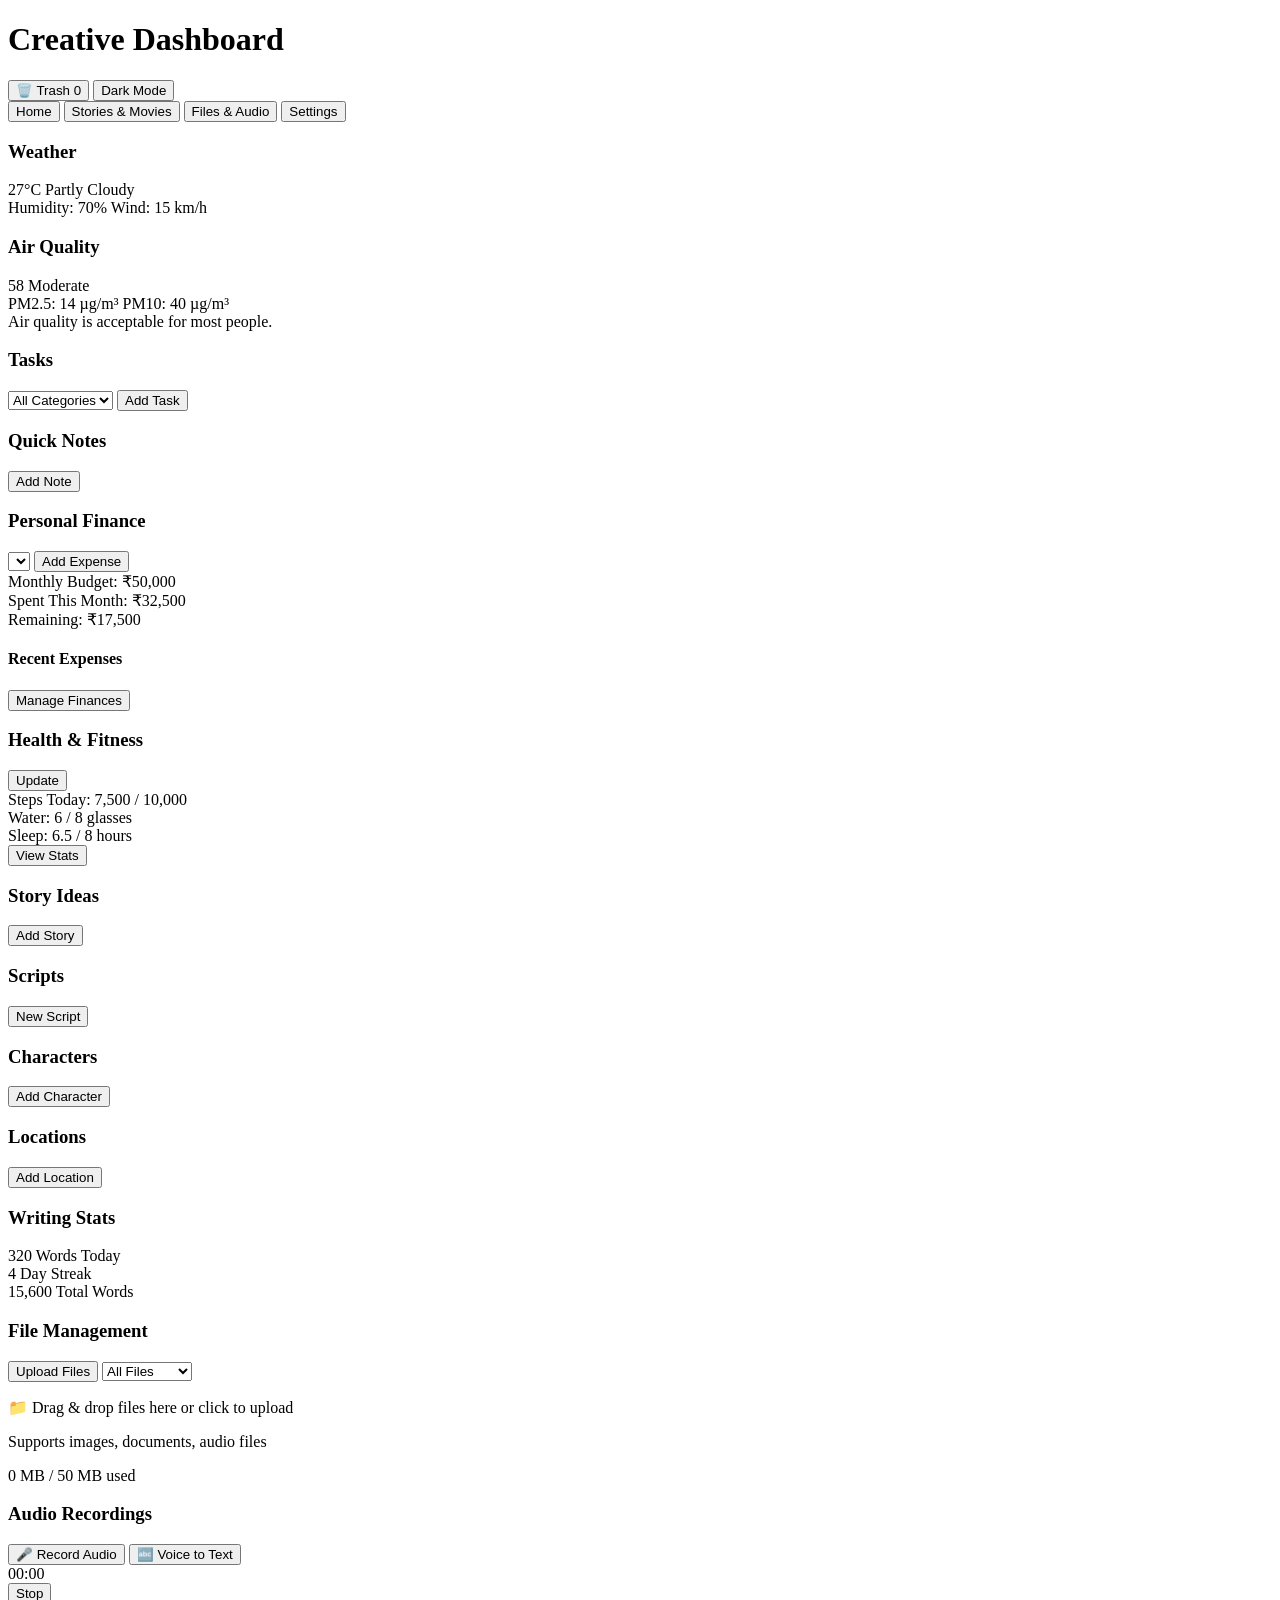
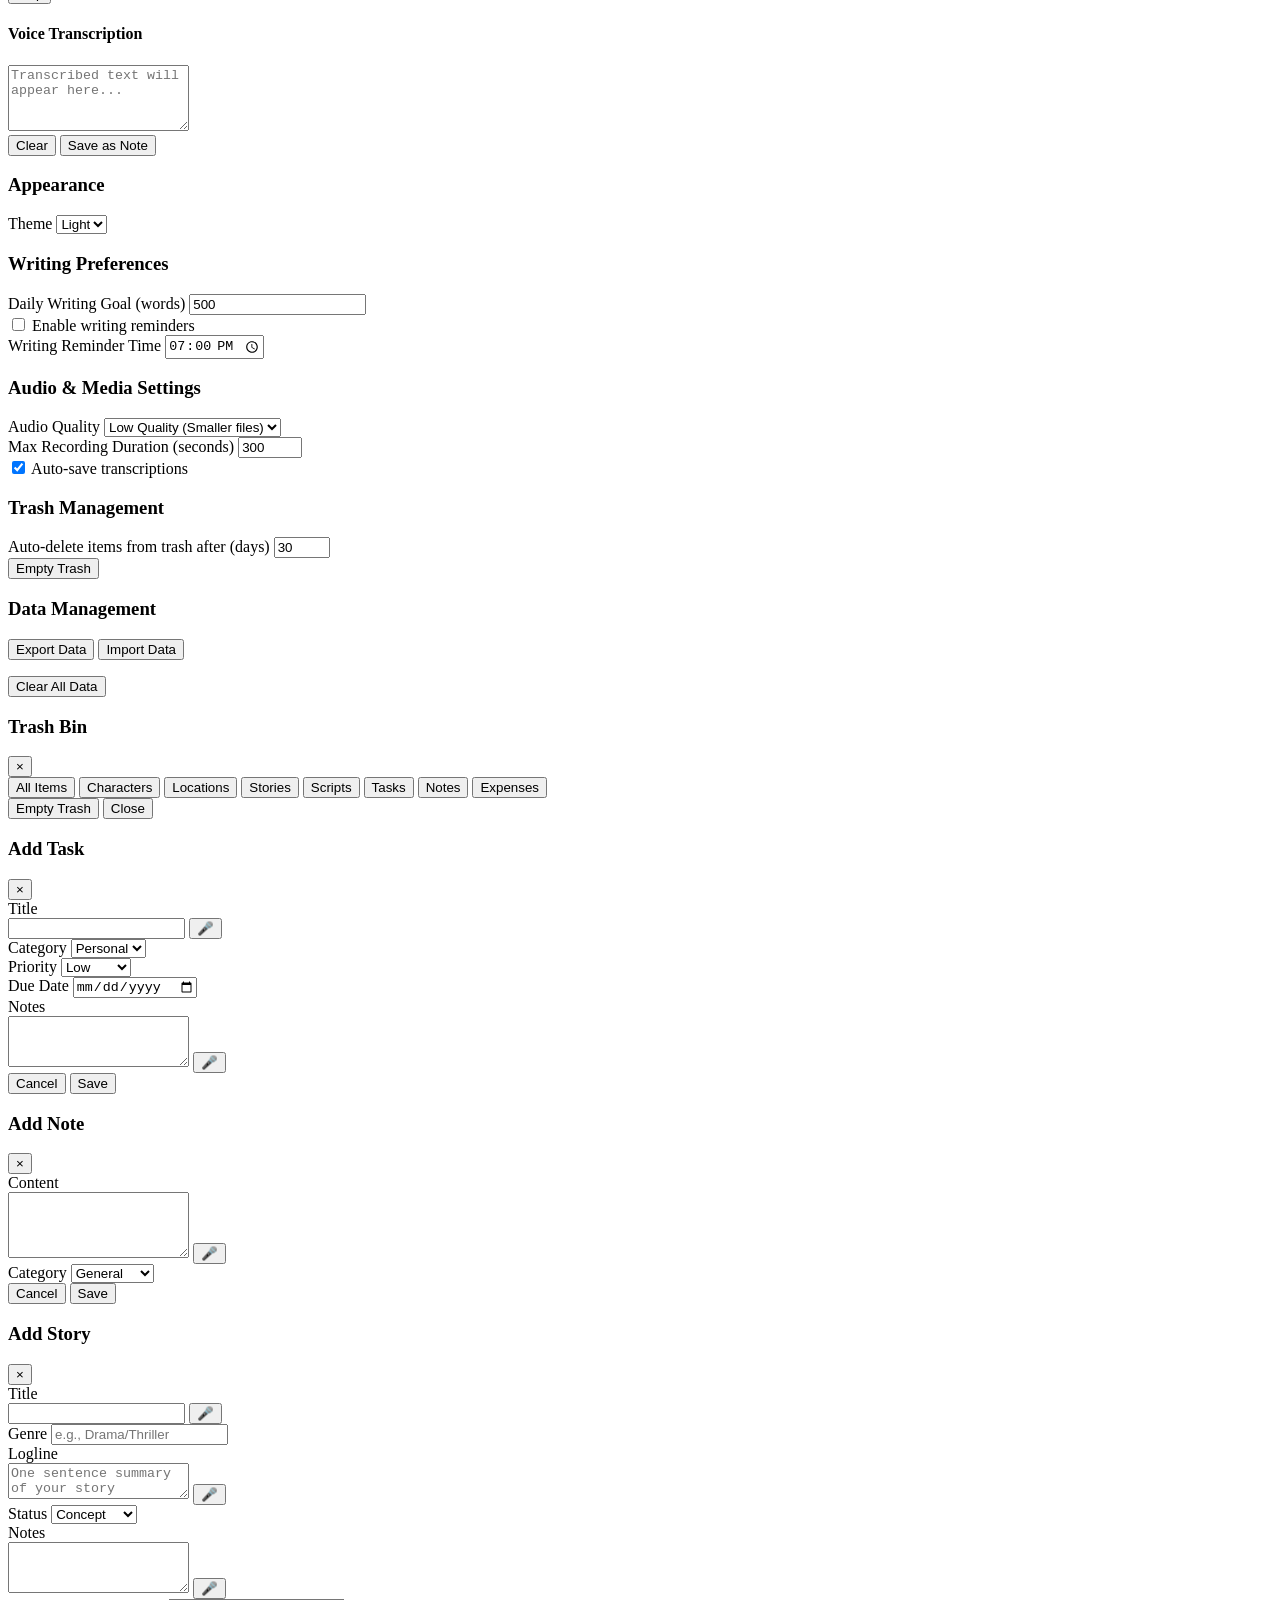
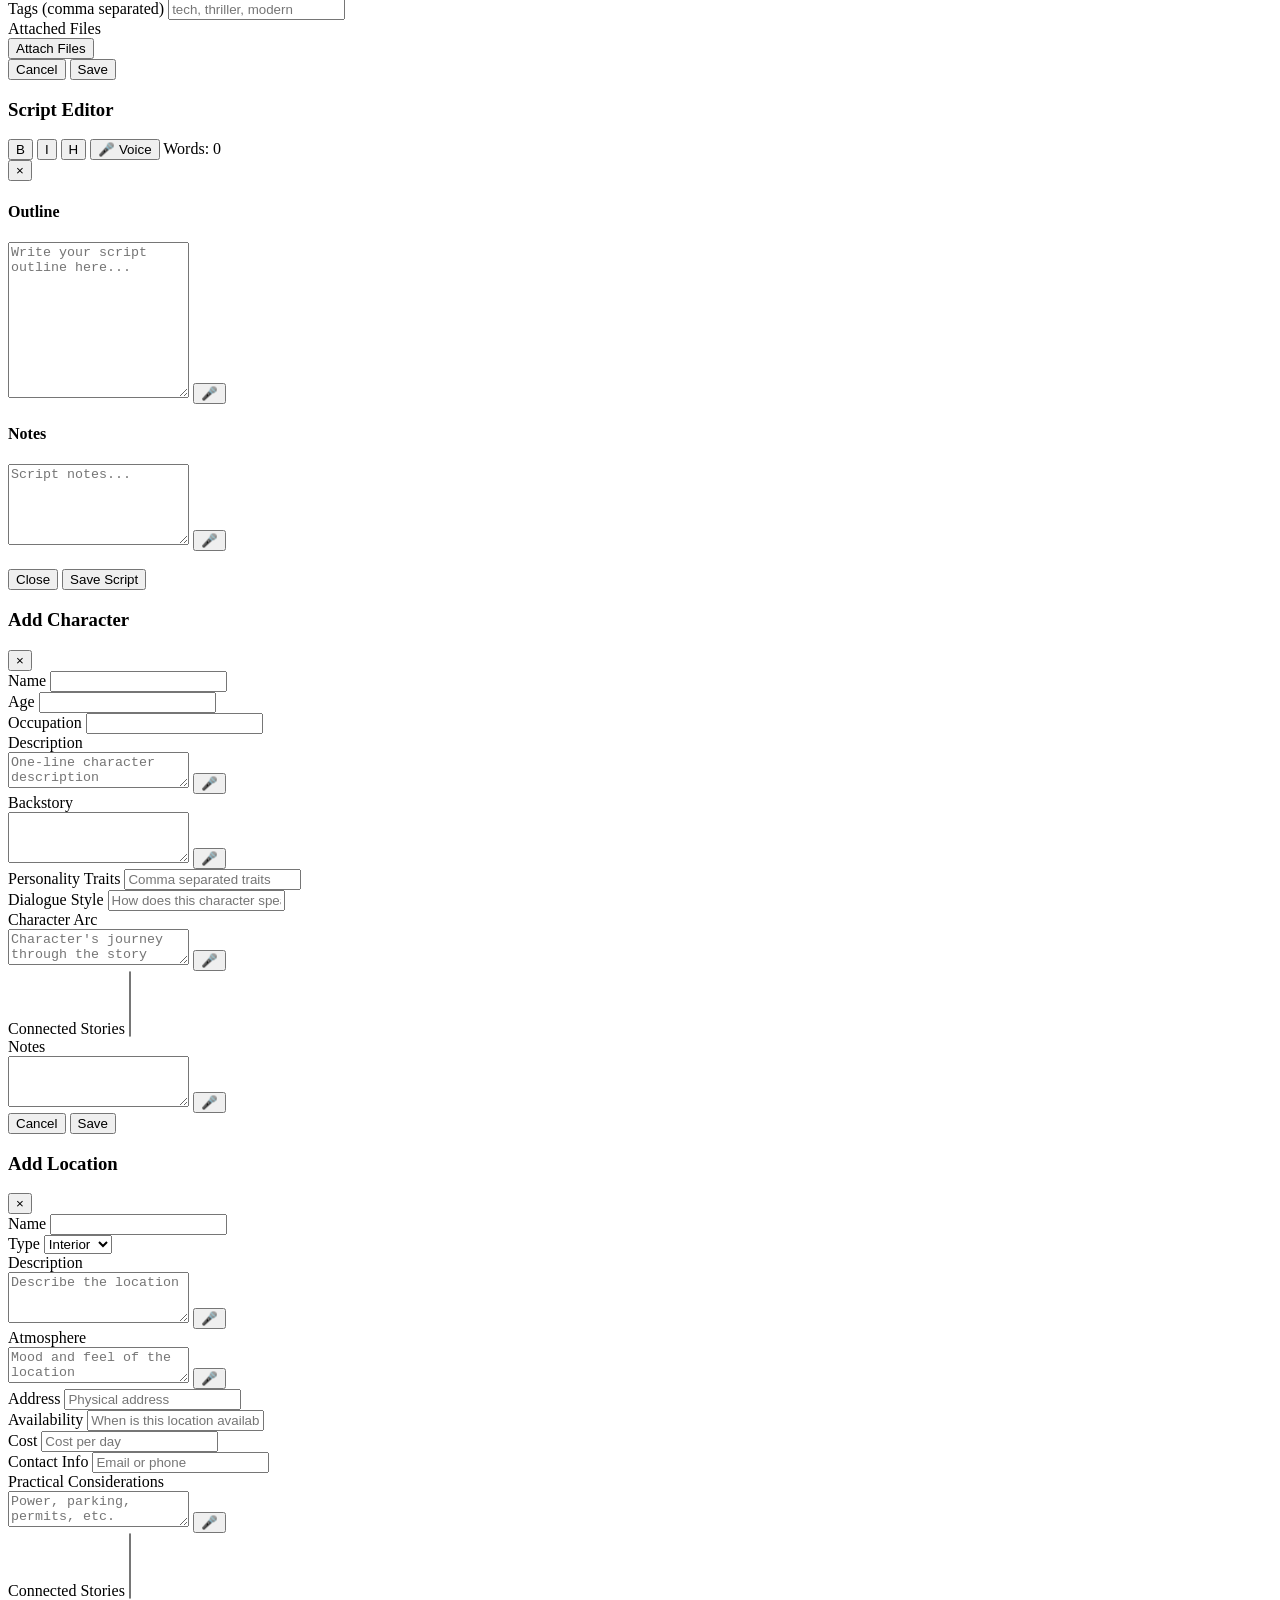
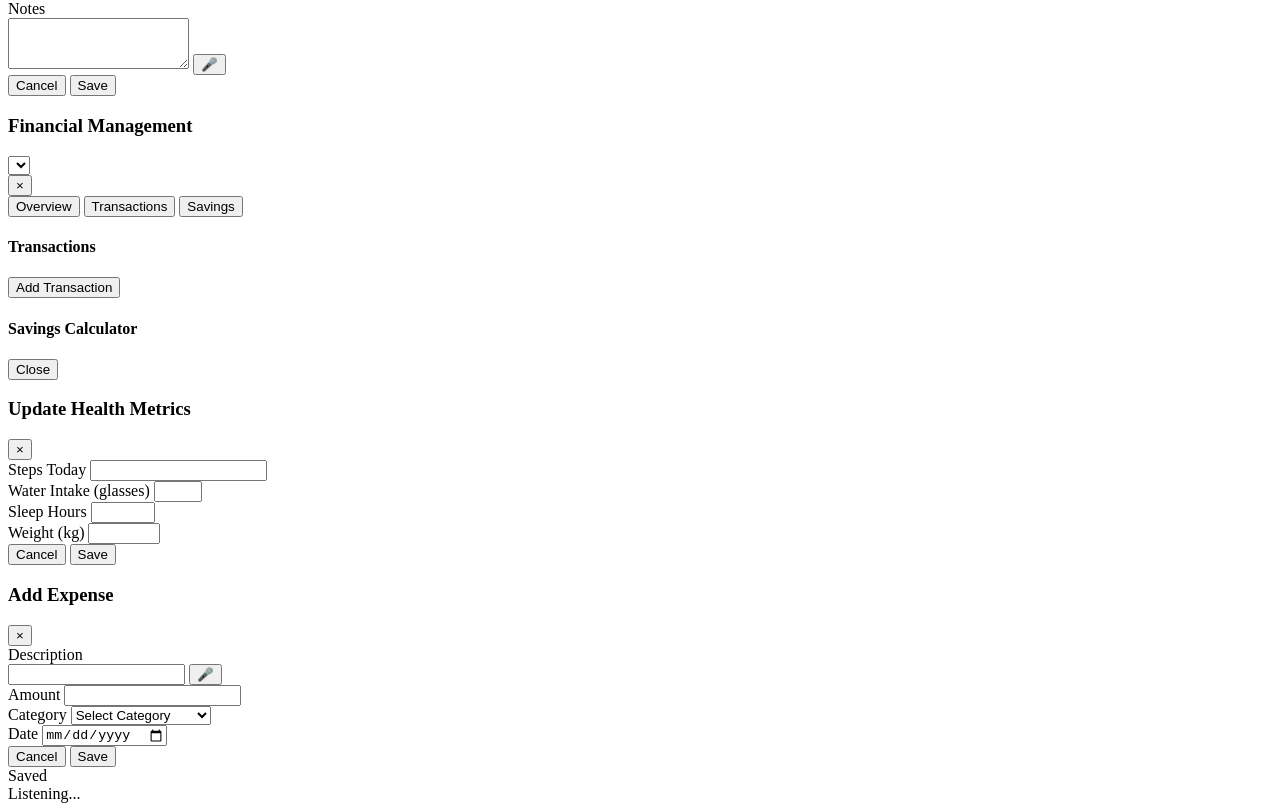
==== index_1.html @ 0636798d "Add files via upload" ====
<!DOCTYPE html>
<html lang="en">
<head>
    <meta charset="UTF-8">
    <meta name="viewport" content="width=device-width, initial-scale=1.0">
    <title>Advanced Creative Dashboard - Your Complete Creative Suite</title>
    <link rel="stylesheet" href="style.css">
</head>
<body>
    <!-- Main Application -->
    <div id="mainApp" class="main-app">
        <!-- Header -->
        <header class="app-header">
            <div class="header-content">
                <h1 class="app-title">Creative Dashboard</h1>
                <div class="header-actions">
                    <button id="trashBtn" class="btn btn--outline btn--sm header-btn">
                        🗑️ Trash <span id="trashCount" class="badge hidden">0</span>
                    </button>
                    <button id="themeToggle" class="btn btn--outline btn--sm">
                        <span id="themeToggleText">Dark Mode</span>
                    </button>
                </div>
            </div>
        </header>

        <!-- Navigation Tabs -->
        <nav class="nav-tabs">
            <button class="nav-tab active" data-tab="home">Home</button>
            <button class="nav-tab" data-tab="creative">Stories & Movies</button>
            <button class="nav-tab" data-tab="files">Files & Audio</button>
            <button class="nav-tab" data-tab="settings">Settings</button>
        </nav>

        <!-- Tab Content -->
        <main class="tab-content">
            <!-- HOME TAB -->
            <div id="homeTab" class="tab-pane active">
                <div class="dashboard-grid">
                    <!-- Weather Widget -->
                    <div class="widget weather-widget">
                        <h3>Weather</h3>
                        <div class="weather-info">
                            <div class="weather-main">
                                <span class="temperature">27°C</span>
                                <span class="condition">Partly Cloudy</span>
                            </div>
                            <div class="weather-details">
                                <span>Humidity: 70%</span>
                                <span>Wind: 15 km/h</span>
                            </div>
                        </div>
                    </div>

                    <!-- Air Quality Widget -->
                    <div class="widget air-quality-widget">
                        <h3>Air Quality</h3>
                        <div class="air-quality-info">
                            <div class="aqi-main">
                                <span class="aqi-value">58</span>
                                <span class="aqi-status moderate">Moderate</span>
                            </div>
                            <div class="air-quality-details">
                                <span>PM2.5: 14 µg/m³</span>
                                <span>PM10: 40 µg/m³</span>
                            </div>
                            <div class="air-quality-advice">Air quality is acceptable for most people.</div>
                        </div>
                    </div>

                    <!-- Enhanced Tasks Widget -->
                    <div class="widget tasks-widget">
                        <div class="widget-header">
                            <h3>Tasks</h3>
                            <div class="task-controls">
                                <select id="taskFilter" class="form-control task-filter">
                                    <option value="all">All Categories</option>
                                    <option value="Personal">Personal</option>
                                    <option value="Work">Work</option>
                                    <option value="Creative">Creative</option>
                                    <option value="Health">Health</option>
                                    <option value="Learning">Learning</option>
                                    <option value="Misc">Misc</option>
                                </select>
                                <button id="addTaskBtn" class="btn btn--primary btn--sm">Add Task</button>
                            </div>
                        </div>
                        <div id="tasksList" class="tasks-list"></div>
                    </div>

                    <!-- Quick Notes Widget -->
                    <div class="widget notes-widget">
                        <div class="widget-header">
                            <h3>Quick Notes</h3>
                            <button id="addNoteBtn" class="btn btn--primary btn--sm">Add Note</button>
                        </div>
                        <div id="notesList" class="notes-list"></div>
                    </div>

                    <!-- Enhanced Personal Finance Widget -->
                    <div class="widget finance-widget">
                        <div class="widget-header">
                            <h3>Personal Finance</h3>
                            <div class="finance-controls">
                                <select id="financeMonth" class="form-control finance-month-select">
                                    <!-- Populated dynamically -->
                                </select>
                                <button id="addExpenseBtn" class="btn btn--primary btn--sm">Add Expense</button>
                            </div>
                        </div>
                        <div class="finance-overview">
                            <div class="budget-summary">
                                <div class="budget-item">
                                    <span class="label">Monthly Budget:</span>
                                    <span class="value" id="monthlyBudget">₹50,000</span>
                                </div>
                                <div class="budget-item">
                                    <span class="label">Spent This Month:</span>
                                    <span class="value" id="spentThisMonth">₹32,500</span>
                                </div>
                                <div class="budget-item">
                                    <span class="label">Remaining:</span>
                                    <span class="value" id="remainingBudget">₹17,500</span>
                                </div>
                            </div>
                            <div class="recent-expenses">
                                <h4>Recent Expenses</h4>
                                <div id="recentExpensesList" class="recent-expenses-list"></div>
                            </div>
                            <button id="manageFinanceBtn" class="btn btn--secondary">Manage Finances</button>
                        </div>
                    </div>

                    <!-- Health & Fitness Widget -->
                    <div class="widget health-widget">
                        <div class="widget-header">
                            <h3>Health & Fitness</h3>
                            <button id="updateHealthBtn" class="btn btn--primary btn--sm">Update</button>
                        </div>
                        <div class="health-overview">
                            <div class="health-metric">
                                <span class="metric-label">Steps Today:</span>
                                <span class="metric-value" id="dailySteps">7,500</span>
                                <span class="metric-goal">/ 10,000</span>
                            </div>
                            <div class="health-metric">
                                <span class="metric-label">Water:</span>
                                <span class="metric-value" id="waterIntake">6</span>
                                <span class="metric-goal">/ 8 glasses</span>
                            </div>
                            <div class="health-metric">
                                <span class="metric-label">Sleep:</span>
                                <span class="metric-value" id="sleepHours">6.5</span>
                                <span class="metric-goal">/ 8 hours</span>
                            </div>
                            <button id="healthStatsBtn" class="btn btn--secondary">View Stats</button>
                        </div>
                    </div>
                </div>
            </div>

            <!-- CREATIVE TAB -->
            <div id="creativeTab" class="tab-pane">
                <div class="creative-dashboard">
                    <!-- Story Ideas Section -->
                    <div class="creative-section">
                        <div class="section-header">
                            <h3>Story Ideas</h3>
                            <button id="addStoryBtn" class="btn btn--primary">Add Story</button>
                        </div>
                        <div id="storiesList" class="stories-grid"></div>
                    </div>

                    <!-- Scripts Section -->
                    <div class="creative-section">
                        <div class="section-header">
                            <h3>Scripts</h3>
                            <button id="addScriptBtn" class="btn btn--primary">New Script</button>
                        </div>
                        <div id="scriptsList" class="scripts-list"></div>
                    </div>

                    <!-- Characters Section -->
                    <div class="creative-section">
                        <div class="section-header">
                            <h3>Characters</h3>
                            <button id="addCharacterBtn" class="btn btn--primary">Add Character</button>
                        </div>
                        <div id="charactersList" class="characters-grid"></div>
                    </div>

                    <!-- Locations Section -->
                    <div class="creative-section">
                        <div class="section-header">
                            <h3>Locations</h3>
                            <button id="addLocationBtn" class="btn btn--primary">Add Location</button>
                        </div>
                        <div id="locationsList" class="locations-grid"></div>
                    </div>

                    <!-- Writing Stats -->
                    <div class="creative-section">
                        <h3>Writing Stats</h3>
                        <div class="writing-stats">
                            <div class="stat-item">
                                <span class="stat-value" id="wordsToday">320</span>
                                <span class="stat-label">Words Today</span>
                            </div>
                            <div class="stat-item">
                                <span class="stat-value" id="currentStreak">4</span>
                                <span class="stat-label">Day Streak</span>
                            </div>
                            <div class="stat-item">
                                <span class="stat-value" id="totalWords">15,600</span>
                                <span class="stat-label">Total Words</span>
                            </div>
                        </div>
                    </div>
                </div>
            </div>

            <!-- FILES & AUDIO TAB -->
            <div id="filesTab" class="tab-pane">
                <div class="files-dashboard">
                    <!-- File Upload Section -->
                    <div class="files-section">
                        <div class="section-header">
                            <h3>File Management</h3>
                            <div class="file-actions">
                                <button id="uploadFileBtn" class="btn btn--primary">Upload Files</button>
                                <select id="fileFilter" class="form-control">
                                    <option value="all">All Files</option>
                                    <option value="images">Images</option>
                                    <option value="documents">Documents</option>
                                    <option value="audio">Audio</option>
                                    <option value="other">Other</option>
                                </select>
                            </div>
                        </div>
                        <div id="fileUploadArea" class="file-upload-area">
                            <input type="file" id="fileInput" multiple hidden>
                            <div class="upload-placeholder">
                                <p>📁 Drag & drop files here or click to upload</p>
                                <p class="upload-info">Supports images, documents, audio files</p>
                            </div>
                        </div>
                        <div class="storage-info">
                            <div class="storage-bar">
                                <div id="storageProgress" class="storage-used" style="width: 0%"></div>
                            </div>
                            <span id="storageText">0 MB / 50 MB used</span>
                        </div>
                        <div id="filesList" class="files-grid"></div>
                    </div>

                    <!-- Audio Recording Section -->
                    <div class="files-section">
                        <div class="section-header">
                            <h3>Audio Recordings</h3>
                            <div class="audio-controls">
                                <button id="recordAudioBtn" class="btn btn--primary recording-btn">
                                    🎤 Record Audio
                                </button>
                                <button id="voiceToTextBtn" class="btn btn--secondary">
                                    🔤 Voice to Text
                                </button>
                            </div>
                        </div>
                        <div id="recordingInterface" class="recording-interface hidden">
                            <div class="recording-status">
                                <div class="recording-indicator"></div>
                                <span id="recordingTime">00:00</span>
                                <div class="recording-controls">
                                    <button id="stopRecording" class="btn btn--outline">Stop</button>
                                </div>
                            </div>
                        </div>
                        <div id="transcriptionArea" class="transcription-area hidden">
                            <h4>Voice Transcription</h4>
                            <textarea id="transcriptionText" class="form-control" rows="4" placeholder="Transcribed text will appear here..."></textarea>
                            <div class="transcription-actions">
                                <button id="clearTranscription" class="btn btn--outline">Clear</button>
                                <button id="saveTranscription" class="btn btn--primary">Save as Note</button>
                            </div>
                        </div>
                        <div id="recordingsList" class="recordings-list"></div>
                    </div>
                </div>
            </div>

            <!-- SETTINGS TAB -->
            <div id="settingsTab" class="tab-pane">
                <div class="settings-container">
                    <div class="settings-section">
                        <h3>Appearance</h3>
                        <div class="setting-item">
                            <label class="form-label">Theme</label>
                            <select id="themeSelect" class="form-control">
                                <option value="light">Light</option>
                                <option value="dark">Dark</option>
                            </select>
                        </div>
                    </div>

                    <div class="settings-section">
                        <h3>Writing Preferences</h3>
                        <div class="setting-item">
                            <label class="form-label">Daily Writing Goal (words)</label>
                            <input type="number" id="writingGoal" class="form-control" value="500">
                        </div>
                        <div class="setting-item">
                            <label class="checkbox-label">
                                <input type="checkbox" id="writingReminders"> Enable writing reminders
                            </label>
                        </div>
                        <div class="setting-item">
                            <label class="form-label">Writing Reminder Time</label>
                            <input type="time" id="reminderTime" class="form-control" value="19:00">
                        </div>
                    </div>

                    <div class="settings-section">
                        <h3>Audio & Media Settings</h3>
                        <div class="setting-item">
                            <label class="form-label">Audio Quality</label>
                            <select id="audioQuality" class="form-control">
                                <option value="low">Low Quality (Smaller files)</option>
                                <option value="medium">Medium Quality</option>
                                <option value="high">High Quality (Larger files)</option>
                            </select>
                        </div>
                        <div class="setting-item">
                            <label class="form-label">Max Recording Duration (seconds)</label>
                            <input type="number" id="maxRecordingDuration" class="form-control" value="300" min="30" max="1800">
                        </div>
                        <div class="setting-item">
                            <label class="checkbox-label">
                                <input type="checkbox" id="autoSaveTranscriptions" checked> Auto-save transcriptions
                            </label>
                        </div>
                    </div>

                    <div class="settings-section">
                        <h3>Trash Management</h3>
                        <div class="setting-item">
                            <label class="form-label">Auto-delete items from trash after (days)</label>
                            <input type="number" id="trashRetentionDays" class="form-control" value="30" min="1" max="365">
                        </div>
                        <div class="setting-actions">
                            <button id="emptyTrashBtn" class="btn btn--outline" style="color: var(--color-error);">Empty Trash</button>
                        </div>
                    </div>

                    <div class="settings-section">
                        <h3>Data Management</h3>
                        <div class="setting-actions">
                            <button id="exportDataBtn" class="btn btn--secondary">Export Data</button>
                            <button id="importDataBtn" class="btn btn--secondary">Import Data</button>
                            <input type="file" id="importFile" accept=".json" style="display: none;">
                        </div>
                        <div class="setting-item" style="margin-top: 16px;">
                            <button id="clearDataBtn" class="btn btn--outline" style="color: var(--color-error);">Clear All Data</button>
                        </div>
                    </div>
                </div>
            </div>
        </main>
    </div>

    <!-- Modals -->
    <!-- Trash Modal -->
    <div id="trashModal" class="modal hidden">
        <div class="modal-overlay"></div>
        <div class="modal-content large-modal">
            <div class="modal-header">
                <h3>Trash Bin</h3>
                <button class="modal-close">&times;</button>
            </div>
            <div class="modal-body">
                <div class="trash-tabs">
                    <button class="trash-tab active" data-type="all">All Items</button>
                    <button class="trash-tab" data-type="characters">Characters</button>
                    <button class="trash-tab" data-type="locations">Locations</button>
                    <button class="trash-tab" data-type="stories">Stories</button>
                    <button class="trash-tab" data-type="scripts">Scripts</button>
                    <button class="trash-tab" data-type="tasks">Tasks</button>
                    <button class="trash-tab" data-type="notes">Notes</button>
                    <button class="trash-tab" data-type="expenses">Expenses</button>
                </div>
                <div id="trashItems" class="trash-items"></div>
            </div>
            <div class="modal-footer">
                <button id="emptyTrashConfirm" class="btn btn--outline" style="color: var(--color-error);">Empty Trash</button>
                <button class="btn btn--outline" onclick="window.app.closeModal('trashModal')">Close</button>
            </div>
        </div>
    </div>

    <!-- Enhanced Task Modal -->
    <div id="taskModal" class="modal hidden">
        <div class="modal-overlay"></div>
        <div class="modal-content">
            <div class="modal-header">
                <h3 id="taskModalTitle">Add Task</h3>
                <button class="modal-close">&times;</button>
            </div>
            <form id="taskForm" class="modal-body">
                <div class="form-group">
                    <label class="form-label">Title</label>
                    <div class="input-with-audio">
                        <input type="text" id="taskTitle" class="form-control" required>
                        <button type="button" class="btn btn--outline btn--sm audio-btn" onclick="window.app.startVoiceInput('taskTitle')">🎤</button>
                    </div>
                </div>
                <div class="form-group">
                    <label class="form-label">Category</label>
                    <select id="taskCategory" class="form-control">
                        <option value="Personal">Personal</option>
                        <option value="Work">Work</option>
                        <option value="Health">Health</option>
                        <option value="Creative">Creative</option>
                        <option value="Learning">Learning</option>
                        <option value="Misc">Misc</option>
                    </select>
                </div>
                <div class="form-group">
                    <label class="form-label">Priority</label>
                    <select id="taskPriority" class="form-control">
                        <option value="Low">Low</option>
                        <option value="Medium">Medium</option>
                        <option value="High">High</option>
                    </select>
                </div>
                <div class="form-group">
                    <label class="form-label">Due Date</label>
                    <input type="date" id="taskDue" class="form-control">
                </div>
                <div class="form-group">
                    <label class="form-label">Notes</label>
                    <div class="input-with-audio">
                        <textarea id="taskNotes" class="form-control" rows="3"></textarea>
                        <button type="button" class="btn btn--outline btn--sm audio-btn" onclick="window.app.startVoiceInput('taskNotes')">🎤</button>
                    </div>
                </div>
            </form>
            <div class="modal-footer">
                <button type="button" class="btn btn--outline" id="cancelTask">Cancel</button>
                <button type="submit" form="taskForm" class="btn btn--primary" id="saveTask">Save</button>
            </div>
        </div>
    </div>

    <!-- Enhanced Note Modal -->
    <div id="noteModal" class="modal hidden">
        <div class="modal-overlay"></div>
        <div class="modal-content">
            <div class="modal-header">
                <h3 id="noteModalTitle">Add Note</h3>
                <button class="modal-close">&times;</button>
            </div>
            <form id="noteForm" class="modal-body">
                <div class="form-group">
                    <label class="form-label">Content</label>
                    <div class="input-with-audio">
                        <textarea id="noteContent" class="form-control" rows="4" required></textarea>
                        <button type="button" class="btn btn--outline btn--sm audio-btn" onclick="window.app.startVoiceInput('noteContent')">🎤</button>
                    </div>
                </div>
                <div class="form-group">
                    <label class="form-label">Category</label>
                    <select id="noteCategory" class="form-control">
                        <option value="general">General</option>
                        <option value="story_idea">Story Idea</option>
                        <option value="character">Character</option>
                        <option value="location">Location</option>
                    </select>
                </div>
            </form>
            <div class="modal-footer">
                <button type="button" class="btn btn--outline" id="cancelNote">Cancel</button>
                <button type="submit" form="noteForm" class="btn btn--primary" id="saveNote">Save</button>
            </div>
        </div>
    </div>

    <!-- Enhanced Story Modal -->
    <div id="storyModal" class="modal hidden">
        <div class="modal-overlay"></div>
        <div class="modal-content large-modal">
            <div class="modal-header">
                <h3 id="storyModalTitle">Add Story</h3>
                <button class="modal-close">&times;</button>
            </div>
            <form id="storyForm" class="modal-body">
                <div class="form-group">
                    <label class="form-label">Title</label>
                    <div class="input-with-audio">
                        <input type="text" id="storyTitle" class="form-control" required>
                        <button type="button" class="btn btn--outline btn--sm audio-btn" onclick="window.app.startVoiceInput('storyTitle')">🎤</button>
                    </div>
                </div>
                <div class="form-group">
                    <label class="form-label">Genre</label>
                    <input type="text" id="storyGenre" class="form-control" placeholder="e.g., Drama/Thriller">
                </div>
                <div class="form-group">
                    <label class="form-label">Logline</label>
                    <div class="input-with-audio">
                        <textarea id="storyLogline" class="form-control" rows="2" placeholder="One sentence summary of your story"></textarea>
                        <button type="button" class="btn btn--outline btn--sm audio-btn" onclick="window.app.startVoiceInput('storyLogline')">🎤</button>
                    </div>
                </div>
                <div class="form-group">
                    <label class="form-label">Status</label>
                    <select id="storyStatus" class="form-control">
                        <option value="Concept">Concept</option>
                        <option value="Treatment">Treatment</option>
                        <option value="Outline">Outline</option>
                        <option value="Script">Script</option>
                        <option value="Production">Production</option>
                    </select>
                </div>
                <div class="form-group">
                    <label class="form-label">Notes</label>
                    <div class="input-with-audio">
                        <textarea id="storyNotes" class="form-control" rows="3"></textarea>
                        <button type="button" class="btn btn--outline btn--sm audio-btn" onclick="window.app.startVoiceInput('storyNotes')">🎤</button>
                    </div>
                </div>
                <div class="form-group">
                    <label class="form-label">Tags (comma separated)</label>
                    <input type="text" id="storyTags" class="form-control" placeholder="tech, thriller, modern">
                </div>
                <div class="form-group">
                    <label class="form-label">Attached Files</label>
                    <div id="storyFiles" class="attached-files"></div>
                    <button type="button" class="btn btn--outline btn--sm" onclick="window.app.attachFilesToStory()">Attach Files</button>
                </div>
            </form>
            <div class="modal-footer">
                <button type="button" class="btn btn--outline" id="cancelStory">Cancel</button>
                <button type="submit" form="storyForm" class="btn btn--primary" id="saveStory">Save</button>
            </div>
        </div>
    </div>

    <!-- Enhanced Script Editor Modal -->
    <div id="scriptModal" class="modal hidden">
        <div class="modal-overlay"></div>
        <div class="modal-content fullscreen-modal">
            <div class="modal-header">
                <h3 id="scriptModalTitle">Script Editor</h3>
                <div class="script-toolbar">
                    <button type="button" id="boldBtn" class="toolbar-btn">B</button>
                    <button type="button" id="italicBtn" class="toolbar-btn">I</button>
                    <button type="button" id="headerBtn" class="toolbar-btn">H</button>
                    <button type="button" id="scriptVoiceBtn" class="toolbar-btn">🎤 Voice</button>
                    <span class="word-count">Words: <span id="wordCount">0</span></span>
                </div>
                <button class="modal-close">&times;</button>
            </div>
            <div class="modal-body script-editor-body">
                <div class="script-sidebar">
                    <h4>Outline</h4>
                    <div class="input-with-audio">
                        <textarea id="scriptOutline" class="form-control" rows="10" placeholder="Write your script outline here..."></textarea>
                        <button type="button" class="btn btn--outline btn--sm audio-btn" onclick="window.app.startVoiceInput('scriptOutline')">🎤</button>
                    </div>
                    <h4>Notes</h4>
                    <div class="input-with-audio">
                        <textarea id="scriptNotes" class="form-control" rows="5" placeholder="Script notes..."></textarea>
                        <button type="button" class="btn btn--outline btn--sm audio-btn" onclick="window.app.startVoiceInput('scriptNotes')">🎤</button>
                    </div>
                </div>
                <div class="script-main">
                    <div id="scriptEditor" class="script-content" contenteditable="true" placeholder="Start writing your script here...

FADE IN:

EXT. LOCATION - DAY

Your story begins here..."></div>
                </div>
            </div>
            <div class="modal-footer">
                <button type="button" class="btn btn--outline" id="closeScript">Close</button>
                <button type="button" class="btn btn--primary" id="saveScript">Save Script</button>
            </div>
        </div>
    </div>

    <!-- Enhanced Character Modal -->
    <div id="characterModal" class="modal hidden">
        <div class="modal-overlay"></div>
        <div class="modal-content large-modal">
            <div class="modal-header">
                <h3 id="characterModalTitle">Add Character</h3>
                <button class="modal-close">&times;</button>
            </div>
            <form id="characterForm" class="modal-body">
                <div class="form-group">
                    <label class="form-label">Name</label>
                    <input type="text" id="characterName" class="form-control" required>
                </div>
                <div class="form-group">
                    <label class="form-label">Age</label>
                    <input type="number" id="characterAge" class="form-control">
                </div>
                <div class="form-group">
                    <label class="form-label">Occupation</label>
                    <input type="text" id="characterOccupation" class="form-control">
                </div>
                <div class="form-group">
                    <label class="form-label">Description</label>
                    <div class="input-with-audio">
                        <textarea id="characterDescription" class="form-control" rows="2" placeholder="One-line character description"></textarea>
                        <button type="button" class="btn btn--outline btn--sm audio-btn" onclick="window.app.startVoiceInput('characterDescription')">🎤</button>
                    </div>
                </div>
                <div class="form-group">
                    <label class="form-label">Backstory</label>
                    <div class="input-with-audio">
                        <textarea id="characterBackstory" class="form-control" rows="3"></textarea>
                        <button type="button" class="btn btn--outline btn--sm audio-btn" onclick="window.app.startVoiceInput('characterBackstory')">🎤</button>
                    </div>
                </div>
                <div class="form-group">
                    <label class="form-label">Personality Traits</label>
                    <input type="text" id="characterTraits" class="form-control" placeholder="Comma separated traits">
                </div>
                <div class="form-group">
                    <label class="form-label">Dialogue Style</label>
                    <input type="text" id="characterDialogue" class="form-control" placeholder="How does this character speak?">
                </div>
                <div class="form-group">
                    <label class="form-label">Character Arc</label>
                    <div class="input-with-audio">
                        <textarea id="characterArc" class="form-control" rows="2" placeholder="Character's journey through the story"></textarea>
                        <button type="button" class="btn btn--outline btn--sm audio-btn" onclick="window.app.startVoiceInput('characterArc')">🎤</button>
                    </div>
                </div>
                <div class="form-group">
                    <label class="form-label">Connected Stories</label>
                    <select id="characterStories" class="form-control" multiple>
                        <!-- Populated dynamically -->
                    </select>
                </div>
                <div class="form-group">
                    <label class="form-label">Notes</label>
                    <div class="input-with-audio">
                        <textarea id="characterNotes" class="form-control" rows="3"></textarea>
                        <button type="button" class="btn btn--outline btn--sm audio-btn" onclick="window.app.startVoiceInput('characterNotes')">🎤</button>
                    </div>
                </div>
            </form>
            <div class="modal-footer">
                <button type="button" class="btn btn--outline" id="cancelCharacter">Cancel</button>
                <button type="submit" form="characterForm" class="btn btn--primary" id="saveCharacter">Save</button>
            </div>
        </div>
    </div>

    <!-- Enhanced Location Modal -->
    <div id="locationModal" class="modal hidden">
        <div class="modal-overlay"></div>
        <div class="modal-content large-modal">
            <div class="modal-header">
                <h3 id="locationModalTitle">Add Location</h3>
                <button class="modal-close">&times;</button>
            </div>
            <form id="locationForm" class="modal-body">
                <div class="form-group">
                    <label class="form-label">Name</label>
                    <input type="text" id="locationName" class="form-control" required>
                </div>
                <div class="form-group">
                    <label class="form-label">Type</label>
                    <select id="locationType" class="form-control">
                        <option value="Interior">Interior</option>
                        <option value="Exterior">Exterior</option>
                        <option value="Both">Both</option>
                    </select>
                </div>
                <div class="form-group">
                    <label class="form-label">Description</label>
                    <div class="input-with-audio">
                        <textarea id="locationDescription" class="form-control" rows="3" placeholder="Describe the location"></textarea>
                        <button type="button" class="btn btn--outline btn--sm audio-btn" onclick="window.app.startVoiceInput('locationDescription')">🎤</button>
                    </div>
                </div>
                <div class="form-group">
                    <label class="form-label">Atmosphere</label>
                    <div class="input-with-audio">
                        <textarea id="locationAtmosphere" class="form-control" rows="2" placeholder="Mood and feel of the location"></textarea>
                        <button type="button" class="btn btn--outline btn--sm audio-btn" onclick="window.app.startVoiceInput('locationAtmosphere')">🎤</button>
                    </div>
                </div>
                <div class="form-group">
                    <label class="form-label">Address</label>
                    <input type="text" id="locationAddress" class="form-control" placeholder="Physical address">
                </div>
                <div class="form-group">
                    <label class="form-label">Availability</label>
                    <input type="text" id="locationAvailability" class="form-control" placeholder="When is this location available?">
                </div>
                <div class="form-group">
                    <label class="form-label">Cost</label>
                    <input type="text" id="locationCost" class="form-control" placeholder="Cost per day">
                </div>
                <div class="form-group">
                    <label class="form-label">Contact Info</label>
                    <input type="text" id="locationContact" class="form-control" placeholder="Email or phone">
                </div>
                <div class="form-group">
                    <label class="form-label">Practical Considerations</label>
                    <div class="input-with-audio">
                        <textarea id="locationPractical" class="form-control" rows="2" placeholder="Power, parking, permits, etc."></textarea>
                        <button type="button" class="btn btn--outline btn--sm audio-btn" onclick="window.app.startVoiceInput('locationPractical')">🎤</button>
                    </div>
                </div>
                <div class="form-group">
                    <label class="form-label">Connected Stories</label>
                    <select id="locationStories" class="form-control" multiple>
                        <!-- Populated dynamically -->
                    </select>
                </div>
                <div class="form-group">
                    <label class="form-label">Notes</label>
                    <div class="input-with-audio">
                        <textarea id="locationNotes" class="form-control" rows="3"></textarea>
                        <button type="button" class="btn btn--outline btn--sm audio-btn" onclick="window.app.startVoiceInput('locationNotes')">🎤</button>
                    </div>
                </div>
            </form>
            <div class="modal-footer">
                <button type="button" class="btn btn--outline" id="cancelLocation">Cancel</button>
                <button type="submit" form="locationForm" class="btn btn--primary" id="saveLocation">Save</button>
            </div>
        </div>
    </div>

    <!-- Enhanced Finance Modal -->
    <div id="financeModal" class="modal hidden">
        <div class="modal-overlay"></div>
        <div class="modal-content large-modal">
            <div class="modal-header">
                <div class="finance-header">
                    <h3>Financial Management</h3>
                    <select id="financeModalMonth" class="form-control finance-month-select">
                        <!-- Populated dynamically -->
                    </select>
                </div>
                <button class="modal-close">&times;</button>
            </div>
            <div class="modal-body">
                <div class="finance-tabs">
                    <button class="finance-tab active" data-tab="overview">Overview</button>
                    <button class="finance-tab" data-tab="transactions">Transactions</button>
                    <button class="finance-tab" data-tab="savings">Savings</button>
                </div>
                <div class="finance-content">
                    <div id="financeOverview" class="finance-pane active">
                        <div id="categoriesBreakdown" class="categories-grid"></div>
                    </div>
                    <div id="financeTransactions" class="finance-pane">
                        <div class="transactions-header">
                            <h4>Transactions</h4>
                            <button id="addTransactionBtn" class="btn btn--primary btn--sm">Add Transaction</button>
                        </div>
                        <div id="transactionsList" class="transactions-list"></div>
                    </div>
                    <div id="financeSavings" class="finance-pane">
                        <div class="savings-calculator">
                            <h4>Savings Calculator</h4>
                            <div id="savingsAnalysis" class="savings-analysis"></div>
                        </div>
                    </div>
                </div>
            </div>
            <div class="modal-footer">
                <button type="button" class="btn btn--outline" id="closeFinance">Close</button>
            </div>
        </div>
    </div>

    <!-- Health Modal -->
    <div id="healthModal" class="modal hidden">
        <div class="modal-overlay"></div>
        <div class="modal-content">
            <div class="modal-header">
                <h3>Update Health Metrics</h3>
                <button class="modal-close">&times;</button>
            </div>
            <form id="healthForm" class="modal-body">
                <div class="form-group">
                    <label class="form-label">Steps Today</label>
                    <input type="number" id="healthSteps" class="form-control" min="0">
                </div>
                <div class="form-group">
                    <label class="form-label">Water Intake (glasses)</label>
                    <input type="number" id="healthWater" class="form-control" min="0" max="20">
                </div>
                <div class="form-group">
                    <label class="form-label">Sleep Hours</label>
                    <input type="number" id="healthSleep" class="form-control" min="0" max="24" step="0.5">
                </div>
                <div class="form-group">
                    <label class="form-label">Weight (kg)</label>
                    <input type="number" id="healthWeight" class="form-control" min="20" max="200" step="0.1">
                </div>
            </form>
            <div class="modal-footer">
                <button type="button" class="btn btn--outline" id="cancelHealth">Cancel</button>
                <button type="submit" form="healthForm" class="btn btn--primary" id="saveHealth">Save</button>
            </div>
        </div>
    </div>

    <!-- Enhanced Expense Modal -->
    <div id="expenseModal" class="modal hidden">
        <div class="modal-overlay"></div>
        <div class="modal-content">
            <div class="modal-header">
                <h3 id="expenseModalTitle">Add Expense</h3>
                <button class="modal-close">&times;</button>
            </div>
            <form id="expenseForm" class="modal-body">
                <div class="form-group">
                    <label class="form-label">Description</label>
                    <div class="input-with-audio">
                        <input type="text" id="expenseDescription" class="form-control" required>
                        <button type="button" class="btn btn--outline btn--sm audio-btn" onclick="window.app.startVoiceInput('expenseDescription')">🎤</button>
                    </div>
                </div>
                <div class="form-group">
                    <label class="form-label">Amount</label>
                    <input type="number" id="expenseAmount" class="form-control" min="0" step="0.01" required>
                </div>
                <div class="form-group">
                    <label class="form-label">Category</label>
                    <select id="expenseCategory" class="form-control" required>
                        <option value="">Select Category</option>
                        <option value="Food & Dining">Food & Dining</option>
                        <option value="Transportation">Transportation</option>
                        <option value="Entertainment">Entertainment</option>
                        <option value="Health">Health</option>
                        <option value="Creative Equipment">Creative Equipment</option>
                        <option value="Utilities">Utilities</option>
                    </select>
                </div>
                <div class="form-group">
                    <label class="form-label">Date</label>
                    <input type="date" id="expenseDate" class="form-control" required>
                </div>
            </form>
            <div class="modal-footer">
                <button type="button" class="btn btn--outline" id="cancelExpense">Cancel</button>
                <button type="submit" form="expenseForm" class="btn btn--primary" id="saveExpense">Save</button>
            </div>
        </div>
    </div>

    <!-- Auto-save indicator -->
    <div id="autoSaveIndicator" class="auto-save-indicator hidden">
        <span>Saved</span>
    </div>

    <!-- Voice Recognition Status -->
    <div id="voiceStatus" class="voice-status hidden">
        <div class="voice-indicator"></div>
        <span>Listening...</span>
    </div>

    <script src="app.js"></script>
</body>
</html>
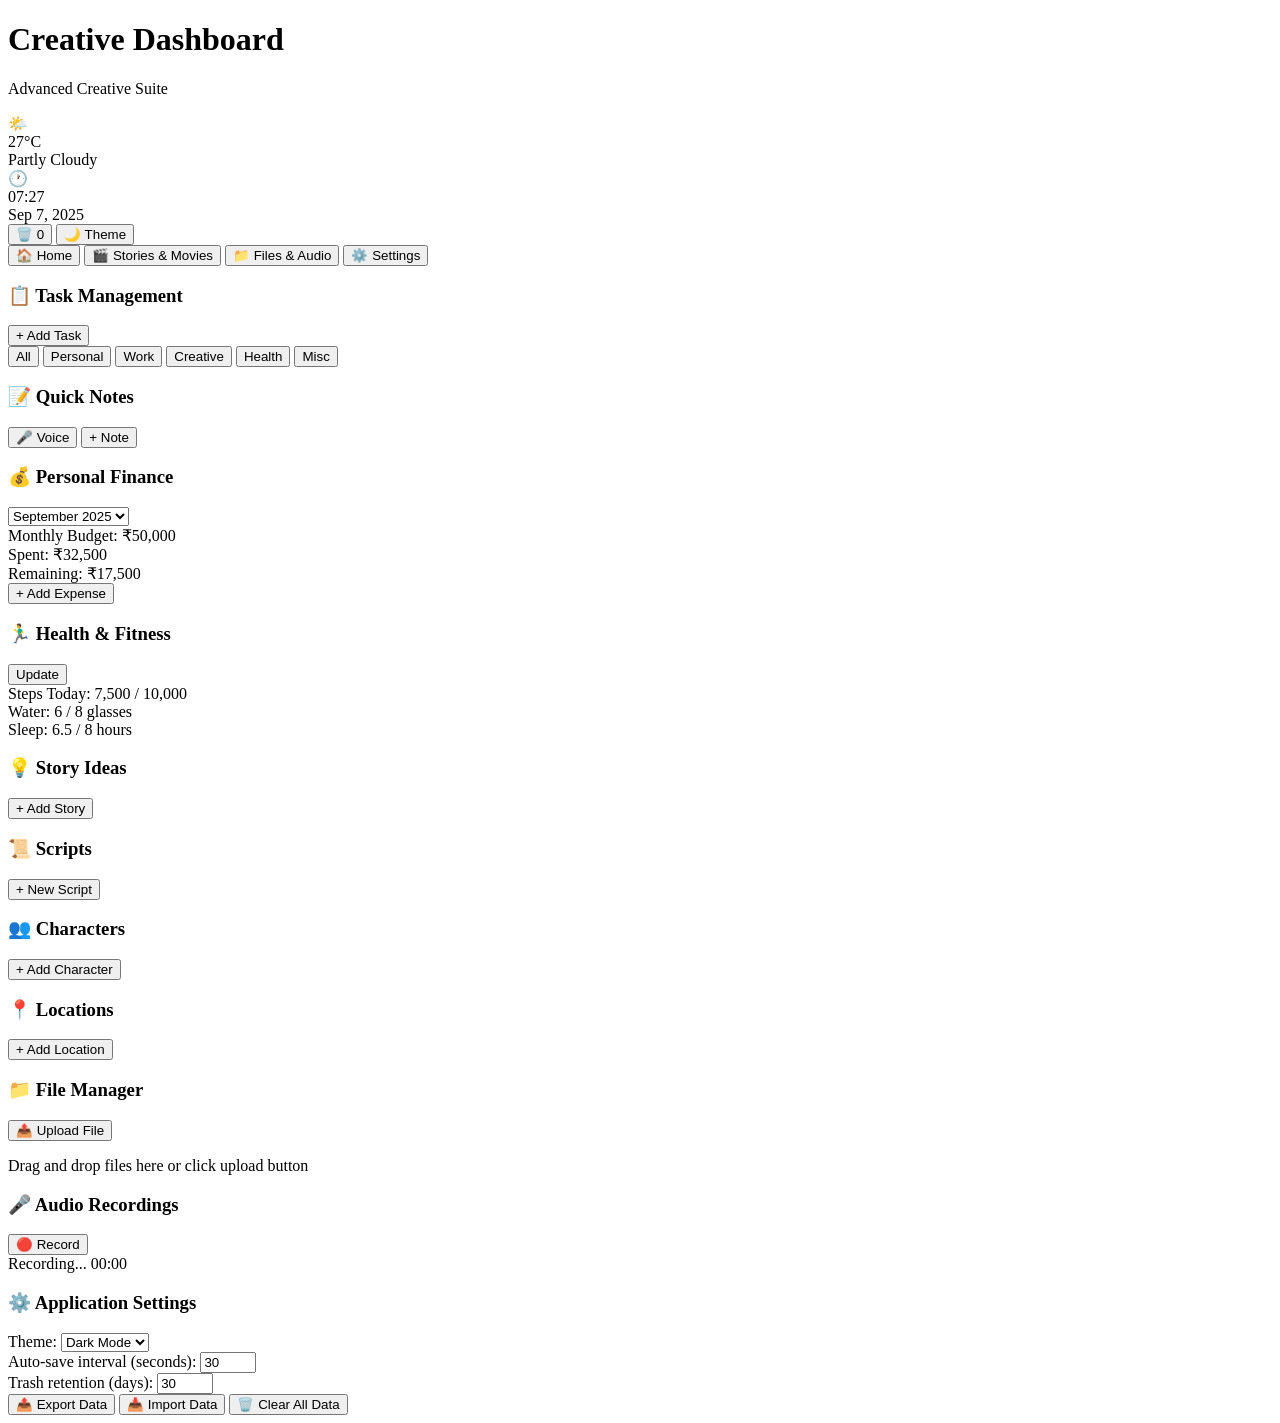
==== commit 3595a4cf: "Update index_1.html" ====
--- a/index_1.html
+++ b/index_1.html
@@ -3,7 +3,7 @@
 <head>
     <meta charset="UTF-8">
     <meta name="viewport" content="width=device-width, initial-scale=1.0">
-    <title>Advanced Creative Dashboard - Your Complete Creative Suite</title>
+    <title>Creative Dashboard - Advanced Creative Suite</title>
     <link rel="stylesheet" href="style.css">
 </head>
 <body>
@@ -12,24 +12,48 @@
         <!-- Header -->
         <header class="app-header">
             <div class="header-content">
-                <h1 class="app-title">Creative Dashboard</h1>
+                <div class="header-brand">
+                    <h1 class="app-title">Creative Dashboard</h1>
+                    <p class="app-subtitle">Advanced Creative Suite</p>
+                </div>
+                
+                <!-- Weather & Time Info -->
+                <div class="header-info">
+                    <div class="info-widget weather">
+                        <span class="icon">🌤️</span>
+                        <div class="info-content">
+                            <div class="value">27°C</div>
+                            <div class="label">Partly Cloudy</div>
+                        </div>
+                    </div>
+                    
+                    <div class="info-widget time">
+                        <span class="icon">🕐</span>
+                        <div class="info-content">
+                            <div class="value" id="currentTime">07:27</div>
+                            <div class="label" id="currentDate">Sep 7, 2025</div>
+                        </div>
+                    </div>
+                </div>
+
+                <!-- Header Actions -->
                 <div class="header-actions">
-                    <button id="trashBtn" class="btn btn--outline btn--sm header-btn">
-                        🗑️ Trash <span id="trashCount" class="badge hidden">0</span>
+                    <button id="trashBtn" class="btn btn--outline btn--sm">
+                        🗑️ <span id="trashCount" class="badge">0</span>
                     </button>
                     <button id="themeToggle" class="btn btn--outline btn--sm">
-                        <span id="themeToggleText">Dark Mode</span>
+                        🌙 Theme
                     </button>
                 </div>
             </div>
         </header>
 
-        <!-- Navigation Tabs -->
+        <!-- Navigation -->
         <nav class="nav-tabs">
-            <button class="nav-tab active" data-tab="home">Home</button>
-            <button class="nav-tab" data-tab="creative">Stories & Movies</button>
-            <button class="nav-tab" data-tab="files">Files & Audio</button>
-            <button class="nav-tab" data-tab="settings">Settings</button>
+            <button class="nav-tab active" data-tab="home">🏠 Home</button>
+            <button class="nav-tab" data-tab="creative">🎬 Stories & Movies</button>
+            <button class="nav-tab" data-tab="files">📁 Files & Audio</button>
+            <button class="nav-tab" data-tab="settings">⚙️ Settings</button>
         </nav>
 
         <!-- Tab Content -->
@@ -37,123 +61,98 @@
             <!-- HOME TAB -->
             <div id="homeTab" class="tab-pane active">
                 <div class="dashboard-grid">
-                    <!-- Weather Widget -->
-                    <div class="widget weather-widget">
-                        <h3>Weather</h3>
-                        <div class="weather-info">
-                            <div class="weather-main">
-                                <span class="temperature">27°C</span>
-                                <span class="condition">Partly Cloudy</span>
-                            </div>
-                            <div class="weather-details">
-                                <span>Humidity: 70%</span>
-                                <span>Wind: 15 km/h</span>
-                            </div>
-                        </div>
-                    </div>
-
-                    <!-- Air Quality Widget -->
-                    <div class="widget air-quality-widget">
-                        <h3>Air Quality</h3>
-                        <div class="air-quality-info">
-                            <div class="aqi-main">
-                                <span class="aqi-value">58</span>
-                                <span class="aqi-status moderate">Moderate</span>
-                            </div>
-                            <div class="air-quality-details">
-                                <span>PM2.5: 14 µg/m³</span>
-                                <span>PM10: 40 µg/m³</span>
-                            </div>
-                            <div class="air-quality-advice">Air quality is acceptable for most people.</div>
-                        </div>
-                    </div>
-
-                    <!-- Enhanced Tasks Widget -->
+                    <!-- Tasks Widget -->
                     <div class="widget tasks-widget">
                         <div class="widget-header">
-                            <h3>Tasks</h3>
-                            <div class="task-controls">
-                                <select id="taskFilter" class="form-control task-filter">
-                                    <option value="all">All Categories</option>
-                                    <option value="Personal">Personal</option>
-                                    <option value="Work">Work</option>
-                                    <option value="Creative">Creative</option>
-                                    <option value="Health">Health</option>
-                                    <option value="Learning">Learning</option>
-                                    <option value="Misc">Misc</option>
-                                </select>
-                                <button id="addTaskBtn" class="btn btn--primary btn--sm">Add Task</button>
-                            </div>
-                        </div>
-                        <div id="tasksList" class="tasks-list"></div>
+                            <h3>📋 Task Management</h3>
+                            <button id="addTaskBtn" class="btn btn--primary btn--sm">+ Add Task</button>
+                        </div>
+                        
+                        <!-- Task Categories -->
+                        <div class="task-categories">
+                            <button class="category-btn active" data-category="all">All</button>
+                            <button class="category-btn" data-category="Personal">Personal</button>
+                            <button class="category-btn" data-category="Work">Work</button>
+                            <button class="category-btn" data-category="Creative">Creative</button>
+                            <button class="category-btn" data-category="Health">Health</button>
+                            <button class="category-btn" data-category="Misc">Misc</button>
+                        </div>
+                        
+                        <div id="tasksList" class="tasks-list">
+                            <!-- Tasks will be populated by JS -->
+                        </div>
                     </div>
 
                     <!-- Quick Notes Widget -->
                     <div class="widget notes-widget">
                         <div class="widget-header">
-                            <h3>Quick Notes</h3>
-                            <button id="addNoteBtn" class="btn btn--primary btn--sm">Add Note</button>
-                        </div>
-                        <div id="notesList" class="notes-list"></div>
-                    </div>
-
-                    <!-- Enhanced Personal Finance Widget -->
+                            <h3>📝 Quick Notes</h3>
+                            <div class="note-actions">
+                                <button id="voiceNoteBtn" class="btn btn--outline btn--sm">🎤 Voice</button>
+                                <button id="addNoteBtn" class="btn btn--primary btn--sm">+ Note</button>
+                            </div>
+                        </div>
+                        <div id="notesList" class="notes-list">
+                            <!-- Notes will be populated by JS -->
+                        </div>
+                    </div>
+
+                    <!-- Finance Widget -->
                     <div class="widget finance-widget">
                         <div class="widget-header">
-                            <h3>Personal Finance</h3>
-                            <div class="finance-controls">
-                                <select id="financeMonth" class="form-control finance-month-select">
-                                    <!-- Populated dynamically -->
-                                </select>
-                                <button id="addExpenseBtn" class="btn btn--primary btn--sm">Add Expense</button>
-                            </div>
-                        </div>
-                        <div class="finance-overview">
-                            <div class="budget-summary">
-                                <div class="budget-item">
-                                    <span class="label">Monthly Budget:</span>
-                                    <span class="value" id="monthlyBudget">₹50,000</span>
-                                </div>
-                                <div class="budget-item">
-                                    <span class="label">Spent This Month:</span>
-                                    <span class="value" id="spentThisMonth">₹32,500</span>
-                                </div>
-                                <div class="budget-item">
-                                    <span class="label">Remaining:</span>
-                                    <span class="value" id="remainingBudget">₹17,500</span>
-                                </div>
-                            </div>
-                            <div class="recent-expenses">
-                                <h4>Recent Expenses</h4>
-                                <div id="recentExpensesList" class="recent-expenses-list"></div>
-                            </div>
-                            <button id="manageFinanceBtn" class="btn btn--secondary">Manage Finances</button>
-                        </div>
-                    </div>
-
-                    <!-- Health & Fitness Widget -->
+                            <h3>💰 Personal Finance</h3>
+                            <select id="financeMonthSelect" class="month-selector">
+                                <option value="2025-09">September 2025</option>
+                                <option value="2025-08">August 2025</option>
+                                <option value="2025-07">July 2025</option>
+                            </select>
+                        </div>
+                        
+                        <div class="finance-summary">
+                            <div class="summary-item">
+                                <span class="label">Monthly Budget:</span>
+                                <span class="value" id="monthlyBudget">₹50,000</span>
+                            </div>
+                            <div class="summary-item">
+                                <span class="label">Spent:</span>
+                                <span class="value" id="monthlySpent">₹32,500</span>
+                            </div>
+                            <div class="summary-item">
+                                <span class="label">Remaining:</span>
+                                <span class="value" id="monthlyRemaining">₹17,500</span>
+                            </div>
+                        </div>
+
+                        <button id="addExpenseBtn" class="btn btn--primary btn--sm">+ Add Expense</button>
+                        
+                        <div id="expensesList" class="expenses-list">
+                            <!-- Expenses will be populated by JS -->
+                        </div>
+                    </div>
+
+                    <!-- Health Widget -->
                     <div class="widget health-widget">
                         <div class="widget-header">
-                            <h3>Health & Fitness</h3>
+                            <h3>🏃‍♂️ Health & Fitness</h3>
                             <button id="updateHealthBtn" class="btn btn--primary btn--sm">Update</button>
                         </div>
-                        <div class="health-overview">
-                            <div class="health-metric">
+                        
+                        <div class="health-metrics">
+                            <div class="metric">
                                 <span class="metric-label">Steps Today:</span>
                                 <span class="metric-value" id="dailySteps">7,500</span>
                                 <span class="metric-goal">/ 10,000</span>
                             </div>
-                            <div class="health-metric">
+                            <div class="metric">
                                 <span class="metric-label">Water:</span>
                                 <span class="metric-value" id="waterIntake">6</span>
                                 <span class="metric-goal">/ 8 glasses</span>
                             </div>
-                            <div class="health-metric">
+                            <div class="metric">
                                 <span class="metric-label">Sleep:</span>
                                 <span class="metric-value" id="sleepHours">6.5</span>
                                 <span class="metric-goal">/ 8 hours</span>
                             </div>
-                            <button id="healthStatsBtn" class="btn btn--secondary">View Stats</button>
                         </div>
                     </div>
                 </div>
@@ -161,716 +160,125 @@
 
             <!-- CREATIVE TAB -->
             <div id="creativeTab" class="tab-pane">
-                <div class="creative-dashboard">
-                    <!-- Story Ideas Section -->
-                    <div class="creative-section">
-                        <div class="section-header">
-                            <h3>Story Ideas</h3>
-                            <button id="addStoryBtn" class="btn btn--primary">Add Story</button>
-                        </div>
-                        <div id="storiesList" class="stories-grid"></div>
-                    </div>
-
-                    <!-- Scripts Section -->
-                    <div class="creative-section">
-                        <div class="section-header">
-                            <h3>Scripts</h3>
-                            <button id="addScriptBtn" class="btn btn--primary">New Script</button>
-                        </div>
-                        <div id="scriptsList" class="scripts-list"></div>
-                    </div>
-
-                    <!-- Characters Section -->
-                    <div class="creative-section">
-                        <div class="section-header">
-                            <h3>Characters</h3>
-                            <button id="addCharacterBtn" class="btn btn--primary">Add Character</button>
-                        </div>
-                        <div id="charactersList" class="characters-grid"></div>
-                    </div>
-
-                    <!-- Locations Section -->
-                    <div class="creative-section">
-                        <div class="section-header">
-                            <h3>Locations</h3>
-                            <button id="addLocationBtn" class="btn btn--primary">Add Location</button>
-                        </div>
-                        <div id="locationsList" class="locations-grid"></div>
-                    </div>
-
-                    <!-- Writing Stats -->
-                    <div class="creative-section">
-                        <h3>Writing Stats</h3>
-                        <div class="writing-stats">
-                            <div class="stat-item">
-                                <span class="stat-value" id="wordsToday">320</span>
-                                <span class="stat-label">Words Today</span>
-                            </div>
-                            <div class="stat-item">
-                                <span class="stat-value" id="currentStreak">4</span>
-                                <span class="stat-label">Day Streak</span>
-                            </div>
-                            <div class="stat-item">
-                                <span class="stat-value" id="totalWords">15,600</span>
-                                <span class="stat-label">Total Words</span>
-                            </div>
-                        </div>
-                    </div>
-                </div>
-            </div>
-
-            <!-- FILES & AUDIO TAB -->
+                <div class="creative-grid">
+                    <!-- Story Ideas -->
+                    <div class="widget stories-widget">
+                        <div class="widget-header">
+                            <h3>💡 Story Ideas</h3>
+                            <button id="addStoryBtn" class="btn btn--primary btn--sm">+ Add Story</button>
+                        </div>
+                        <div id="storiesList" class="stories-list">
+                            <!-- Stories will be populated by JS -->
+                        </div>
+                    </div>
+
+                    <!-- Scripts -->
+                    <div class="widget scripts-widget">
+                        <div class="widget-header">
+                            <h3>📜 Scripts</h3>
+                            <button id="addScriptBtn" class="btn btn--primary btn--sm">+ New Script</button>
+                        </div>
+                        <div id="scriptsList" class="scripts-list">
+                            <!-- Scripts will be populated by JS -->
+                        </div>
+                    </div>
+
+                    <!-- Characters -->
+                    <div class="widget characters-widget">
+                        <div class="widget-header">
+                            <h3>👥 Characters</h3>
+                            <button id="addCharacterBtn" class="btn btn--primary btn--sm">+ Add Character</button>
+                        </div>
+                        <div id="charactersList" class="characters-list">
+                            <!-- Characters will be populated by JS -->
+                        </div>
+                    </div>
+
+                    <!-- Locations -->
+                    <div class="widget locations-widget">
+                        <div class="widget-header">
+                            <h3>📍 Locations</h3>
+                            <button id="addLocationBtn" class="btn btn--primary btn--sm">+ Add Location</button>
+                        </div>
+                        <div id="locationsList" class="locations-list">
+                            <!-- Locations will be populated by JS -->
+                        </div>
+                    </div>
+                </div>
+            </div>
+
+            <!-- FILES TAB -->
             <div id="filesTab" class="tab-pane">
-                <div class="files-dashboard">
-                    <!-- File Upload Section -->
-                    <div class="files-section">
-                        <div class="section-header">
-                            <h3>File Management</h3>
-                            <div class="file-actions">
-                                <button id="uploadFileBtn" class="btn btn--primary">Upload Files</button>
-                                <select id="fileFilter" class="form-control">
-                                    <option value="all">All Files</option>
-                                    <option value="images">Images</option>
-                                    <option value="documents">Documents</option>
-                                    <option value="audio">Audio</option>
-                                    <option value="other">Other</option>
-                                </select>
-                            </div>
-                        </div>
-                        <div id="fileUploadArea" class="file-upload-area">
-                            <input type="file" id="fileInput" multiple hidden>
-                            <div class="upload-placeholder">
-                                <p>📁 Drag & drop files here or click to upload</p>
-                                <p class="upload-info">Supports images, documents, audio files</p>
-                            </div>
-                        </div>
-                        <div class="storage-info">
-                            <div class="storage-bar">
-                                <div id="storageProgress" class="storage-used" style="width: 0%"></div>
-                            </div>
-                            <span id="storageText">0 MB / 50 MB used</span>
-                        </div>
-                        <div id="filesList" class="files-grid"></div>
-                    </div>
-
-                    <!-- Audio Recording Section -->
-                    <div class="files-section">
-                        <div class="section-header">
-                            <h3>Audio Recordings</h3>
-                            <div class="audio-controls">
-                                <button id="recordAudioBtn" class="btn btn--primary recording-btn">
-                                    🎤 Record Audio
-                                </button>
-                                <button id="voiceToTextBtn" class="btn btn--secondary">
-                                    🔤 Voice to Text
-                                </button>
-                            </div>
-                        </div>
-                        <div id="recordingInterface" class="recording-interface hidden">
-                            <div class="recording-status">
-                                <div class="recording-indicator"></div>
-                                <span id="recordingTime">00:00</span>
-                                <div class="recording-controls">
-                                    <button id="stopRecording" class="btn btn--outline">Stop</button>
-                                </div>
-                            </div>
-                        </div>
-                        <div id="transcriptionArea" class="transcription-area hidden">
-                            <h4>Voice Transcription</h4>
-                            <textarea id="transcriptionText" class="form-control" rows="4" placeholder="Transcribed text will appear here..."></textarea>
-                            <div class="transcription-actions">
-                                <button id="clearTranscription" class="btn btn--outline">Clear</button>
-                                <button id="saveTranscription" class="btn btn--primary">Save as Note</button>
-                            </div>
-                        </div>
-                        <div id="recordingsList" class="recordings-list"></div>
+                <div class="files-grid">
+                    <!-- File Upload -->
+                    <div class="widget upload-widget">
+                        <div class="widget-header">
+                            <h3>📁 File Manager</h3>
+                            <button id="uploadFileBtn" class="btn btn--primary btn--sm">📤 Upload File</button>
+                        </div>
+                        <div class="upload-area" id="uploadArea">
+                            <p>Drag and drop files here or click upload button</p>
+                        </div>
+                        <div id="filesList" class="files-list">
+                            <!-- Files will be populated by JS -->
+                        </div>
+                    </div>
+
+                    <!-- Audio Recordings -->
+                    <div class="widget audio-widget">
+                        <div class="widget-header">
+                            <h3>🎤 Audio Recordings</h3>
+                            <button id="recordAudioBtn" class="btn btn--primary btn--sm">🔴 Record</button>
+                        </div>
+                        <div class="recording-controls">
+                            <div id="recordingStatus" class="recording-status hidden">
+                                <span class="recording-indicator"></span>
+                                Recording... <span id="recordingDuration">00:00</span>
+                            </div>
+                        </div>
+                        <div id="audioRecordingsList" class="audio-list">
+                            <!-- Audio recordings will be populated by JS -->
+                        </div>
                     </div>
                 </div>
             </div>
 
             <!-- SETTINGS TAB -->
             <div id="settingsTab" class="tab-pane">
-                <div class="settings-container">
-                    <div class="settings-section">
-                        <h3>Appearance</h3>
-                        <div class="setting-item">
-                            <label class="form-label">Theme</label>
-                            <select id="themeSelect" class="form-control">
-                                <option value="light">Light</option>
-                                <option value="dark">Dark</option>
+                <div class="settings-grid">
+                    <div class="widget settings-widget">
+                        <h3>⚙️ Application Settings</h3>
+                        
+                        <div class="setting-group">
+                            <label for="themeSelect">Theme:</label>
+                            <select id="themeSelect">
+                                <option value="dark">Dark Mode</option>
+                                <option value="light">Light Mode</option>
                             </select>
                         </div>
-                    </div>
-
-                    <div class="settings-section">
-                        <h3>Writing Preferences</h3>
-                        <div class="setting-item">
-                            <label class="form-label">Daily Writing Goal (words)</label>
-                            <input type="number" id="writingGoal" class="form-control" value="500">
-                        </div>
-                        <div class="setting-item">
-                            <label class="checkbox-label">
-                                <input type="checkbox" id="writingReminders"> Enable writing reminders
-                            </label>
-                        </div>
-                        <div class="setting-item">
-                            <label class="form-label">Writing Reminder Time</label>
-                            <input type="time" id="reminderTime" class="form-control" value="19:00">
-                        </div>
-                    </div>
-
-                    <div class="settings-section">
-                        <h3>Audio & Media Settings</h3>
-                        <div class="setting-item">
-                            <label class="form-label">Audio Quality</label>
-                            <select id="audioQuality" class="form-control">
-                                <option value="low">Low Quality (Smaller files)</option>
-                                <option value="medium">Medium Quality</option>
-                                <option value="high">High Quality (Larger files)</option>
-                            </select>
-                        </div>
-                        <div class="setting-item">
-                            <label class="form-label">Max Recording Duration (seconds)</label>
-                            <input type="number" id="maxRecordingDuration" class="form-control" value="300" min="30" max="1800">
-                        </div>
-                        <div class="setting-item">
-                            <label class="checkbox-label">
-                                <input type="checkbox" id="autoSaveTranscriptions" checked> Auto-save transcriptions
-                            </label>
-                        </div>
-                    </div>
-
-                    <div class="settings-section">
-                        <h3>Trash Management</h3>
-                        <div class="setting-item">
-                            <label class="form-label">Auto-delete items from trash after (days)</label>
-                            <input type="number" id="trashRetentionDays" class="form-control" value="30" min="1" max="365">
-                        </div>
-                        <div class="setting-actions">
-                            <button id="emptyTrashBtn" class="btn btn--outline" style="color: var(--color-error);">Empty Trash</button>
-                        </div>
-                    </div>
-
-                    <div class="settings-section">
-                        <h3>Data Management</h3>
-                        <div class="setting-actions">
-                            <button id="exportDataBtn" class="btn btn--secondary">Export Data</button>
-                            <button id="importDataBtn" class="btn btn--secondary">Import Data</button>
-                            <input type="file" id="importFile" accept=".json" style="display: none;">
-                        </div>
-                        <div class="setting-item" style="margin-top: 16px;">
-                            <button id="clearDataBtn" class="btn btn--outline" style="color: var(--color-error);">Clear All Data</button>
-                        </div>
+
+                        <div class="setting-group">
+                            <label for="autoSave">Auto-save interval (seconds):</label>
+                            <input type="number" id="autoSave" value="30" min="10" max="300">
+                        </div>
+
+                        <div class="setting-group">
+                            <label for="trashRetention">Trash retention (days):</label>
+                            <input type="number" id="trashRetention" value="30" min="1" max="365">
+                        </div>
+
+                        <button id="exportDataBtn" class="btn btn--primary">📤 Export Data</button>
+                        <button id="importDataBtn" class="btn btn--outline">📥 Import Data</button>
+                        <button id="clearDataBtn" class="btn btn--danger">🗑️ Clear All Data</button>
                     </div>
                 </div>
             </div>
         </main>
     </div>
 
-    <!-- Modals -->
-    <!-- Trash Modal -->
-    <div id="trashModal" class="modal hidden">
-        <div class="modal-overlay"></div>
-        <div class="modal-content large-modal">
-            <div class="modal-header">
-                <h3>Trash Bin</h3>
-                <button class="modal-close">&times;</button>
-            </div>
-            <div class="modal-body">
-                <div class="trash-tabs">
-                    <button class="trash-tab active" data-type="all">All Items</button>
-                    <button class="trash-tab" data-type="characters">Characters</button>
-                    <button class="trash-tab" data-type="locations">Locations</button>
-                    <button class="trash-tab" data-type="stories">Stories</button>
-                    <button class="trash-tab" data-type="scripts">Scripts</button>
-                    <button class="trash-tab" data-type="tasks">Tasks</button>
-                    <button class="trash-tab" data-type="notes">Notes</button>
-                    <button class="trash-tab" data-type="expenses">Expenses</button>
-                </div>
-                <div id="trashItems" class="trash-items"></div>
-            </div>
-            <div class="modal-footer">
-                <button id="emptyTrashConfirm" class="btn btn--outline" style="color: var(--color-error);">Empty Trash</button>
-                <button class="btn btn--outline" onclick="window.app.closeModal('trashModal')">Close</button>
-            </div>
-        </div>
-    </div>
-
-    <!-- Enhanced Task Modal -->
-    <div id="taskModal" class="modal hidden">
-        <div class="modal-overlay"></div>
-        <div class="modal-content">
-            <div class="modal-header">
-                <h3 id="taskModalTitle">Add Task</h3>
-                <button class="modal-close">&times;</button>
-            </div>
-            <form id="taskForm" class="modal-body">
-                <div class="form-group">
-                    <label class="form-label">Title</label>
-                    <div class="input-with-audio">
-                        <input type="text" id="taskTitle" class="form-control" required>
-                        <button type="button" class="btn btn--outline btn--sm audio-btn" onclick="window.app.startVoiceInput('taskTitle')">🎤</button>
-                    </div>
-                </div>
-                <div class="form-group">
-                    <label class="form-label">Category</label>
-                    <select id="taskCategory" class="form-control">
-                        <option value="Personal">Personal</option>
-                        <option value="Work">Work</option>
-                        <option value="Health">Health</option>
-                        <option value="Creative">Creative</option>
-                        <option value="Learning">Learning</option>
-                        <option value="Misc">Misc</option>
-                    </select>
-                </div>
-                <div class="form-group">
-                    <label class="form-label">Priority</label>
-                    <select id="taskPriority" class="form-control">
-                        <option value="Low">Low</option>
-                        <option value="Medium">Medium</option>
-                        <option value="High">High</option>
-                    </select>
-                </div>
-                <div class="form-group">
-                    <label class="form-label">Due Date</label>
-                    <input type="date" id="taskDue" class="form-control">
-                </div>
-                <div class="form-group">
-                    <label class="form-label">Notes</label>
-                    <div class="input-with-audio">
-                        <textarea id="taskNotes" class="form-control" rows="3"></textarea>
-                        <button type="button" class="btn btn--outline btn--sm audio-btn" onclick="window.app.startVoiceInput('taskNotes')">🎤</button>
-                    </div>
-                </div>
-            </form>
-            <div class="modal-footer">
-                <button type="button" class="btn btn--outline" id="cancelTask">Cancel</button>
-                <button type="submit" form="taskForm" class="btn btn--primary" id="saveTask">Save</button>
-            </div>
-        </div>
-    </div>
-
-    <!-- Enhanced Note Modal -->
-    <div id="noteModal" class="modal hidden">
-        <div class="modal-overlay"></div>
-        <div class="modal-content">
-            <div class="modal-header">
-                <h3 id="noteModalTitle">Add Note</h3>
-                <button class="modal-close">&times;</button>
-            </div>
-            <form id="noteForm" class="modal-body">
-                <div class="form-group">
-                    <label class="form-label">Content</label>
-                    <div class="input-with-audio">
-                        <textarea id="noteContent" class="form-control" rows="4" required></textarea>
-                        <button type="button" class="btn btn--outline btn--sm audio-btn" onclick="window.app.startVoiceInput('noteContent')">🎤</button>
-                    </div>
-                </div>
-                <div class="form-group">
-                    <label class="form-label">Category</label>
-                    <select id="noteCategory" class="form-control">
-                        <option value="general">General</option>
-                        <option value="story_idea">Story Idea</option>
-                        <option value="character">Character</option>
-                        <option value="location">Location</option>
-                    </select>
-                </div>
-            </form>
-            <div class="modal-footer">
-                <button type="button" class="btn btn--outline" id="cancelNote">Cancel</button>
-                <button type="submit" form="noteForm" class="btn btn--primary" id="saveNote">Save</button>
-            </div>
-        </div>
-    </div>
-
-    <!-- Enhanced Story Modal -->
-    <div id="storyModal" class="modal hidden">
-        <div class="modal-overlay"></div>
-        <div class="modal-content large-modal">
-            <div class="modal-header">
-                <h3 id="storyModalTitle">Add Story</h3>
-                <button class="modal-close">&times;</button>
-            </div>
-            <form id="storyForm" class="modal-body">
-                <div class="form-group">
-                    <label class="form-label">Title</label>
-                    <div class="input-with-audio">
-                        <input type="text" id="storyTitle" class="form-control" required>
-                        <button type="button" class="btn btn--outline btn--sm audio-btn" onclick="window.app.startVoiceInput('storyTitle')">🎤</button>
-                    </div>
-                </div>
-                <div class="form-group">
-                    <label class="form-label">Genre</label>
-                    <input type="text" id="storyGenre" class="form-control" placeholder="e.g., Drama/Thriller">
-                </div>
-                <div class="form-group">
-                    <label class="form-label">Logline</label>
-                    <div class="input-with-audio">
-                        <textarea id="storyLogline" class="form-control" rows="2" placeholder="One sentence summary of your story"></textarea>
-                        <button type="button" class="btn btn--outline btn--sm audio-btn" onclick="window.app.startVoiceInput('storyLogline')">🎤</button>
-                    </div>
-                </div>
-                <div class="form-group">
-                    <label class="form-label">Status</label>
-                    <select id="storyStatus" class="form-control">
-                        <option value="Concept">Concept</option>
-                        <option value="Treatment">Treatment</option>
-                        <option value="Outline">Outline</option>
-                        <option value="Script">Script</option>
-                        <option value="Production">Production</option>
-                    </select>
-                </div>
-                <div class="form-group">
-                    <label class="form-label">Notes</label>
-                    <div class="input-with-audio">
-                        <textarea id="storyNotes" class="form-control" rows="3"></textarea>
-                        <button type="button" class="btn btn--outline btn--sm audio-btn" onclick="window.app.startVoiceInput('storyNotes')">🎤</button>
-                    </div>
-                </div>
-                <div class="form-group">
-                    <label class="form-label">Tags (comma separated)</label>
-                    <input type="text" id="storyTags" class="form-control" placeholder="tech, thriller, modern">
-                </div>
-                <div class="form-group">
-                    <label class="form-label">Attached Files</label>
-                    <div id="storyFiles" class="attached-files"></div>
-                    <button type="button" class="btn btn--outline btn--sm" onclick="window.app.attachFilesToStory()">Attach Files</button>
-                </div>
-            </form>
-            <div class="modal-footer">
-                <button type="button" class="btn btn--outline" id="cancelStory">Cancel</button>
-                <button type="submit" form="storyForm" class="btn btn--primary" id="saveStory">Save</button>
-            </div>
-        </div>
-    </div>
-
-    <!-- Enhanced Script Editor Modal -->
-    <div id="scriptModal" class="modal hidden">
-        <div class="modal-overlay"></div>
-        <div class="modal-content fullscreen-modal">
-            <div class="modal-header">
-                <h3 id="scriptModalTitle">Script Editor</h3>
-                <div class="script-toolbar">
-                    <button type="button" id="boldBtn" class="toolbar-btn">B</button>
-                    <button type="button" id="italicBtn" class="toolbar-btn">I</button>
-                    <button type="button" id="headerBtn" class="toolbar-btn">H</button>
-                    <button type="button" id="scriptVoiceBtn" class="toolbar-btn">🎤 Voice</button>
-                    <span class="word-count">Words: <span id="wordCount">0</span></span>
-                </div>
-                <button class="modal-close">&times;</button>
-            </div>
-            <div class="modal-body script-editor-body">
-                <div class="script-sidebar">
-                    <h4>Outline</h4>
-                    <div class="input-with-audio">
-                        <textarea id="scriptOutline" class="form-control" rows="10" placeholder="Write your script outline here..."></textarea>
-                        <button type="button" class="btn btn--outline btn--sm audio-btn" onclick="window.app.startVoiceInput('scriptOutline')">🎤</button>
-                    </div>
-                    <h4>Notes</h4>
-                    <div class="input-with-audio">
-                        <textarea id="scriptNotes" class="form-control" rows="5" placeholder="Script notes..."></textarea>
-                        <button type="button" class="btn btn--outline btn--sm audio-btn" onclick="window.app.startVoiceInput('scriptNotes')">🎤</button>
-                    </div>
-                </div>
-                <div class="script-main">
-                    <div id="scriptEditor" class="script-content" contenteditable="true" placeholder="Start writing your script here...
-
-FADE IN:
-
-EXT. LOCATION - DAY
-
-Your story begins here..."></div>
-                </div>
-            </div>
-            <div class="modal-footer">
-                <button type="button" class="btn btn--outline" id="closeScript">Close</button>
-                <button type="button" class="btn btn--primary" id="saveScript">Save Script</button>
-            </div>
-        </div>
-    </div>
-
-    <!-- Enhanced Character Modal -->
-    <div id="characterModal" class="modal hidden">
-        <div class="modal-overlay"></div>
-        <div class="modal-content large-modal">
-            <div class="modal-header">
-                <h3 id="characterModalTitle">Add Character</h3>
-                <button class="modal-close">&times;</button>
-            </div>
-            <form id="characterForm" class="modal-body">
-                <div class="form-group">
-                    <label class="form-label">Name</label>
-                    <input type="text" id="characterName" class="form-control" required>
-                </div>
-                <div class="form-group">
-                    <label class="form-label">Age</label>
-                    <input type="number" id="characterAge" class="form-control">
-                </div>
-                <div class="form-group">
-                    <label class="form-label">Occupation</label>
-                    <input type="text" id="characterOccupation" class="form-control">
-                </div>
-                <div class="form-group">
-                    <label class="form-label">Description</label>
-                    <div class="input-with-audio">
-                        <textarea id="characterDescription" class="form-control" rows="2" placeholder="One-line character description"></textarea>
-                        <button type="button" class="btn btn--outline btn--sm audio-btn" onclick="window.app.startVoiceInput('characterDescription')">🎤</button>
-                    </div>
-                </div>
-                <div class="form-group">
-                    <label class="form-label">Backstory</label>
-                    <div class="input-with-audio">
-                        <textarea id="characterBackstory" class="form-control" rows="3"></textarea>
-                        <button type="button" class="btn btn--outline btn--sm audio-btn" onclick="window.app.startVoiceInput('characterBackstory')">🎤</button>
-                    </div>
-                </div>
-                <div class="form-group">
-                    <label class="form-label">Personality Traits</label>
-                    <input type="text" id="characterTraits" class="form-control" placeholder="Comma separated traits">
-                </div>
-                <div class="form-group">
-                    <label class="form-label">Dialogue Style</label>
-                    <input type="text" id="characterDialogue" class="form-control" placeholder="How does this character speak?">
-                </div>
-                <div class="form-group">
-                    <label class="form-label">Character Arc</label>
-                    <div class="input-with-audio">
-                        <textarea id="characterArc" class="form-control" rows="2" placeholder="Character's journey through the story"></textarea>
-                        <button type="button" class="btn btn--outline btn--sm audio-btn" onclick="window.app.startVoiceInput('characterArc')">🎤</button>
-                    </div>
-                </div>
-                <div class="form-group">
-                    <label class="form-label">Connected Stories</label>
-                    <select id="characterStories" class="form-control" multiple>
-                        <!-- Populated dynamically -->
-                    </select>
-                </div>
-                <div class="form-group">
-                    <label class="form-label">Notes</label>
-                    <div class="input-with-audio">
-                        <textarea id="characterNotes" class="form-control" rows="3"></textarea>
-                        <button type="button" class="btn btn--outline btn--sm audio-btn" onclick="window.app.startVoiceInput('characterNotes')">🎤</button>
-                    </div>
-                </div>
-            </form>
-            <div class="modal-footer">
-                <button type="button" class="btn btn--outline" id="cancelCharacter">Cancel</button>
-                <button type="submit" form="characterForm" class="btn btn--primary" id="saveCharacter">Save</button>
-            </div>
-        </div>
-    </div>
-
-    <!-- Enhanced Location Modal -->
-    <div id="locationModal" class="modal hidden">
-        <div class="modal-overlay"></div>
-        <div class="modal-content large-modal">
-            <div class="modal-header">
-                <h3 id="locationModalTitle">Add Location</h3>
-                <button class="modal-close">&times;</button>
-            </div>
-            <form id="locationForm" class="modal-body">
-                <div class="form-group">
-                    <label class="form-label">Name</label>
-                    <input type="text" id="locationName" class="form-control" required>
-                </div>
-                <div class="form-group">
-                    <label class="form-label">Type</label>
-                    <select id="locationType" class="form-control">
-                        <option value="Interior">Interior</option>
-                        <option value="Exterior">Exterior</option>
-                        <option value="Both">Both</option>
-                    </select>
-                </div>
-                <div class="form-group">
-                    <label class="form-label">Description</label>
-                    <div class="input-with-audio">
-                        <textarea id="locationDescription" class="form-control" rows="3" placeholder="Describe the location"></textarea>
-                        <button type="button" class="btn btn--outline btn--sm audio-btn" onclick="window.app.startVoiceInput('locationDescription')">🎤</button>
-                    </div>
-                </div>
-                <div class="form-group">
-                    <label class="form-label">Atmosphere</label>
-                    <div class="input-with-audio">
-                        <textarea id="locationAtmosphere" class="form-control" rows="2" placeholder="Mood and feel of the location"></textarea>
-                        <button type="button" class="btn btn--outline btn--sm audio-btn" onclick="window.app.startVoiceInput('locationAtmosphere')">🎤</button>
-                    </div>
-                </div>
-                <div class="form-group">
-                    <label class="form-label">Address</label>
-                    <input type="text" id="locationAddress" class="form-control" placeholder="Physical address">
-                </div>
-                <div class="form-group">
-                    <label class="form-label">Availability</label>
-                    <input type="text" id="locationAvailability" class="form-control" placeholder="When is this location available?">
-                </div>
-                <div class="form-group">
-                    <label class="form-label">Cost</label>
-                    <input type="text" id="locationCost" class="form-control" placeholder="Cost per day">
-                </div>
-                <div class="form-group">
-                    <label class="form-label">Contact Info</label>
-                    <input type="text" id="locationContact" class="form-control" placeholder="Email or phone">
-                </div>
-                <div class="form-group">
-                    <label class="form-label">Practical Considerations</label>
-                    <div class="input-with-audio">
-                        <textarea id="locationPractical" class="form-control" rows="2" placeholder="Power, parking, permits, etc."></textarea>
-                        <button type="button" class="btn btn--outline btn--sm audio-btn" onclick="window.app.startVoiceInput('locationPractical')">🎤</button>
-                    </div>
-                </div>
-                <div class="form-group">
-                    <label class="form-label">Connected Stories</label>
-                    <select id="locationStories" class="form-control" multiple>
-                        <!-- Populated dynamically -->
-                    </select>
-                </div>
-                <div class="form-group">
-                    <label class="form-label">Notes</label>
-                    <div class="input-with-audio">
-                        <textarea id="locationNotes" class="form-control" rows="3"></textarea>
-                        <button type="button" class="btn btn--outline btn--sm audio-btn" onclick="window.app.startVoiceInput('locationNotes')">🎤</button>
-                    </div>
-                </div>
-            </form>
-            <div class="modal-footer">
-                <button type="button" class="btn btn--outline" id="cancelLocation">Cancel</button>
-                <button type="submit" form="locationForm" class="btn btn--primary" id="saveLocation">Save</button>
-            </div>
-        </div>
-    </div>
-
-    <!-- Enhanced Finance Modal -->
-    <div id="financeModal" class="modal hidden">
-        <div class="modal-overlay"></div>
-        <div class="modal-content large-modal">
-            <div class="modal-header">
-                <div class="finance-header">
-                    <h3>Financial Management</h3>
-                    <select id="financeModalMonth" class="form-control finance-month-select">
-                        <!-- Populated dynamically -->
-                    </select>
-                </div>
-                <button class="modal-close">&times;</button>
-            </div>
-            <div class="modal-body">
-                <div class="finance-tabs">
-                    <button class="finance-tab active" data-tab="overview">Overview</button>
-                    <button class="finance-tab" data-tab="transactions">Transactions</button>
-                    <button class="finance-tab" data-tab="savings">Savings</button>
-                </div>
-                <div class="finance-content">
-                    <div id="financeOverview" class="finance-pane active">
-                        <div id="categoriesBreakdown" class="categories-grid"></div>
-                    </div>
-                    <div id="financeTransactions" class="finance-pane">
-                        <div class="transactions-header">
-                            <h4>Transactions</h4>
-                            <button id="addTransactionBtn" class="btn btn--primary btn--sm">Add Transaction</button>
-                        </div>
-                        <div id="transactionsList" class="transactions-list"></div>
-                    </div>
-                    <div id="financeSavings" class="finance-pane">
-                        <div class="savings-calculator">
-                            <h4>Savings Calculator</h4>
-                            <div id="savingsAnalysis" class="savings-analysis"></div>
-                        </div>
-                    </div>
-                </div>
-            </div>
-            <div class="modal-footer">
-                <button type="button" class="btn btn--outline" id="closeFinance">Close</button>
-            </div>
-        </div>
-    </div>
-
-    <!-- Health Modal -->
-    <div id="healthModal" class="modal hidden">
-        <div class="modal-overlay"></div>
-        <div class="modal-content">
-            <div class="modal-header">
-                <h3>Update Health Metrics</h3>
-                <button class="modal-close">&times;</button>
-            </div>
-            <form id="healthForm" class="modal-body">
-                <div class="form-group">
-                    <label class="form-label">Steps Today</label>
-                    <input type="number" id="healthSteps" class="form-control" min="0">
-                </div>
-                <div class="form-group">
-                    <label class="form-label">Water Intake (glasses)</label>
-                    <input type="number" id="healthWater" class="form-control" min="0" max="20">
-                </div>
-                <div class="form-group">
-                    <label class="form-label">Sleep Hours</label>
-                    <input type="number" id="healthSleep" class="form-control" min="0" max="24" step="0.5">
-                </div>
-                <div class="form-group">
-                    <label class="form-label">Weight (kg)</label>
-                    <input type="number" id="healthWeight" class="form-control" min="20" max="200" step="0.1">
-                </div>
-            </form>
-            <div class="modal-footer">
-                <button type="button" class="btn btn--outline" id="cancelHealth">Cancel</button>
-                <button type="submit" form="healthForm" class="btn btn--primary" id="saveHealth">Save</button>
-            </div>
-        </div>
-    </div>
-
-    <!-- Enhanced Expense Modal -->
-    <div id="expenseModal" class="modal hidden">
-        <div class="modal-overlay"></div>
-        <div class="modal-content">
-            <div class="modal-header">
-                <h3 id="expenseModalTitle">Add Expense</h3>
-                <button class="modal-close">&times;</button>
-            </div>
-            <form id="expenseForm" class="modal-body">
-                <div class="form-group">
-                    <label class="form-label">Description</label>
-                    <div class="input-with-audio">
-                        <input type="text" id="expenseDescription" class="form-control" required>
-                        <button type="button" class="btn btn--outline btn--sm audio-btn" onclick="window.app.startVoiceInput('expenseDescription')">🎤</button>
-                    </div>
-                </div>
-                <div class="form-group">
-                    <label class="form-label">Amount</label>
-                    <input type="number" id="expenseAmount" class="form-control" min="0" step="0.01" required>
-                </div>
-                <div class="form-group">
-                    <label class="form-label">Category</label>
-                    <select id="expenseCategory" class="form-control" required>
-                        <option value="">Select Category</option>
-                        <option value="Food & Dining">Food & Dining</option>
-                        <option value="Transportation">Transportation</option>
-                        <option value="Entertainment">Entertainment</option>
-                        <option value="Health">Health</option>
-                        <option value="Creative Equipment">Creative Equipment</option>
-                        <option value="Utilities">Utilities</option>
-                    </select>
-                </div>
-                <div class="form-group">
-                    <label class="form-label">Date</label>
-                    <input type="date" id="expenseDate" class="form-control" required>
-                </div>
-            </form>
-            <div class="modal-footer">
-                <button type="button" class="btn btn--outline" id="cancelExpense">Cancel</button>
-                <button type="submit" form="expenseForm" class="btn btn--primary" id="saveExpense">Save</button>
-            </div>
-        </div>
-    </div>
-
-    <!-- Auto-save indicator -->
-    <div id="autoSaveIndicator" class="auto-save-indicator hidden">
-        <span>Saved</span>
-    </div>
-
-    <!-- Voice Recognition Status -->
-    <div id="voiceStatus" class="voice-status hidden">
-        <div class="voice-indicator"></div>
-        <span>Listening...</span>
-    </div>
+    <!-- Modals will be created dynamically by JavaScript -->
+    <div id="modalContainer"></div>
 
     <script src="app.js"></script>
 </body>
-</html>+</html>
